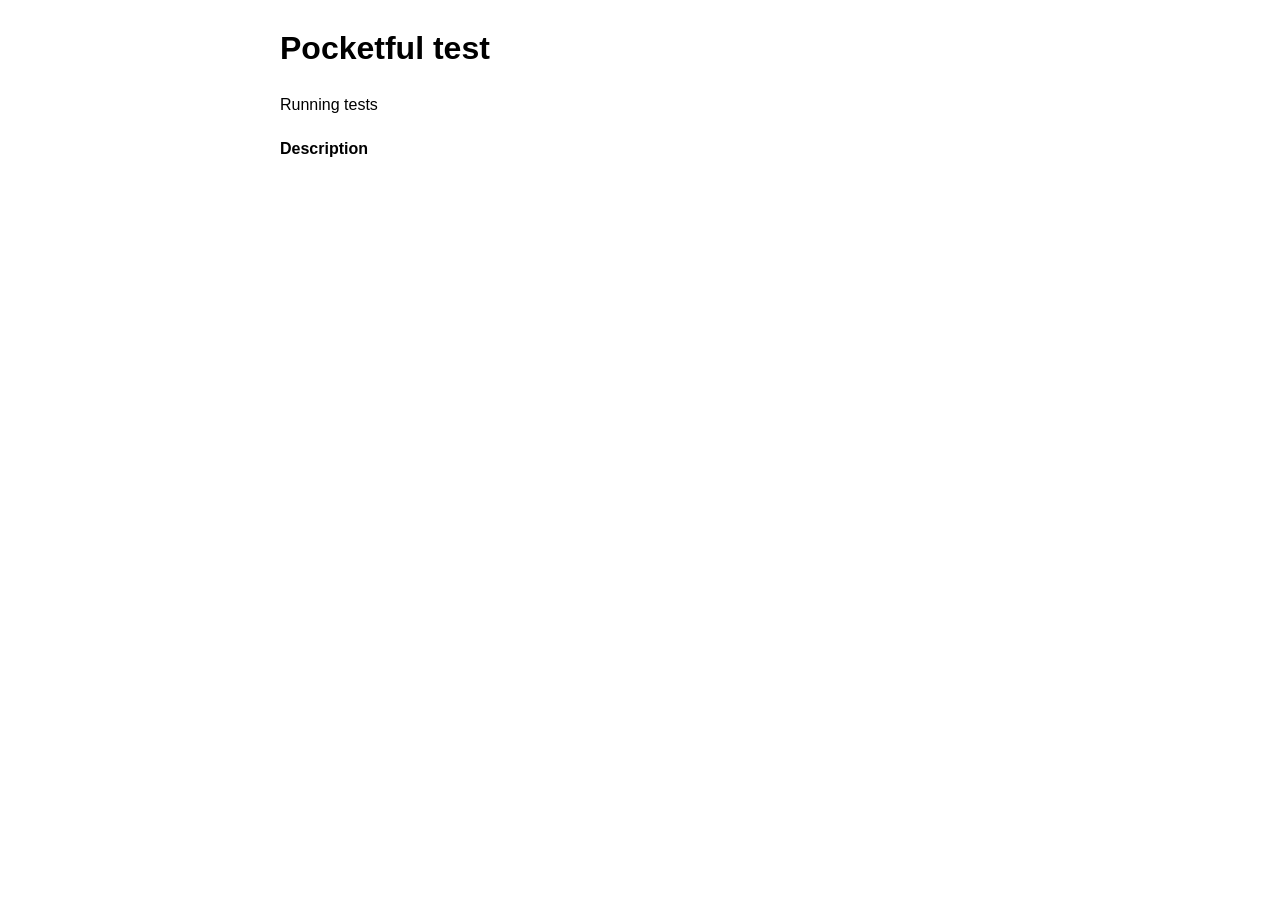
==== test.html @ 877f64f3 "Add test html for testing the scripts" ====
<!DOCTYPE html>
<html lang="en">
<head>
    <meta charset="UTF-8">
    <meta name="viewport" content="width=device-width, initial-scale=1.0">
    <title>Pocketful tests</title>
    <style>
        body {
            font-family: Arial, Helvetica, sans-serif;
            max-width: 720px;
            margin: 24px auto;
            padding: 0 16px;
            line-height: 1.5;
        }

        #results {
            list-style: none;
            padding: 0;
        }

        #results li {
            padding: 4px 0;
        }

        .group {
            margin-top: 16px;
            font-weight: bold;
        }

        .pass {
            color: #0e6b5a;
        }

        .fail {
            color: #a4261f;
            font-weight: bold;
        }
    </style>
</head>
<body>
    <h1>Pocketful test</h1>
    <p id="summary" role="status">Running tests</p>
    <ul id="results"></ul>

    <script type="module" src="tests/validators.test.js"></script>
</body>
</html>
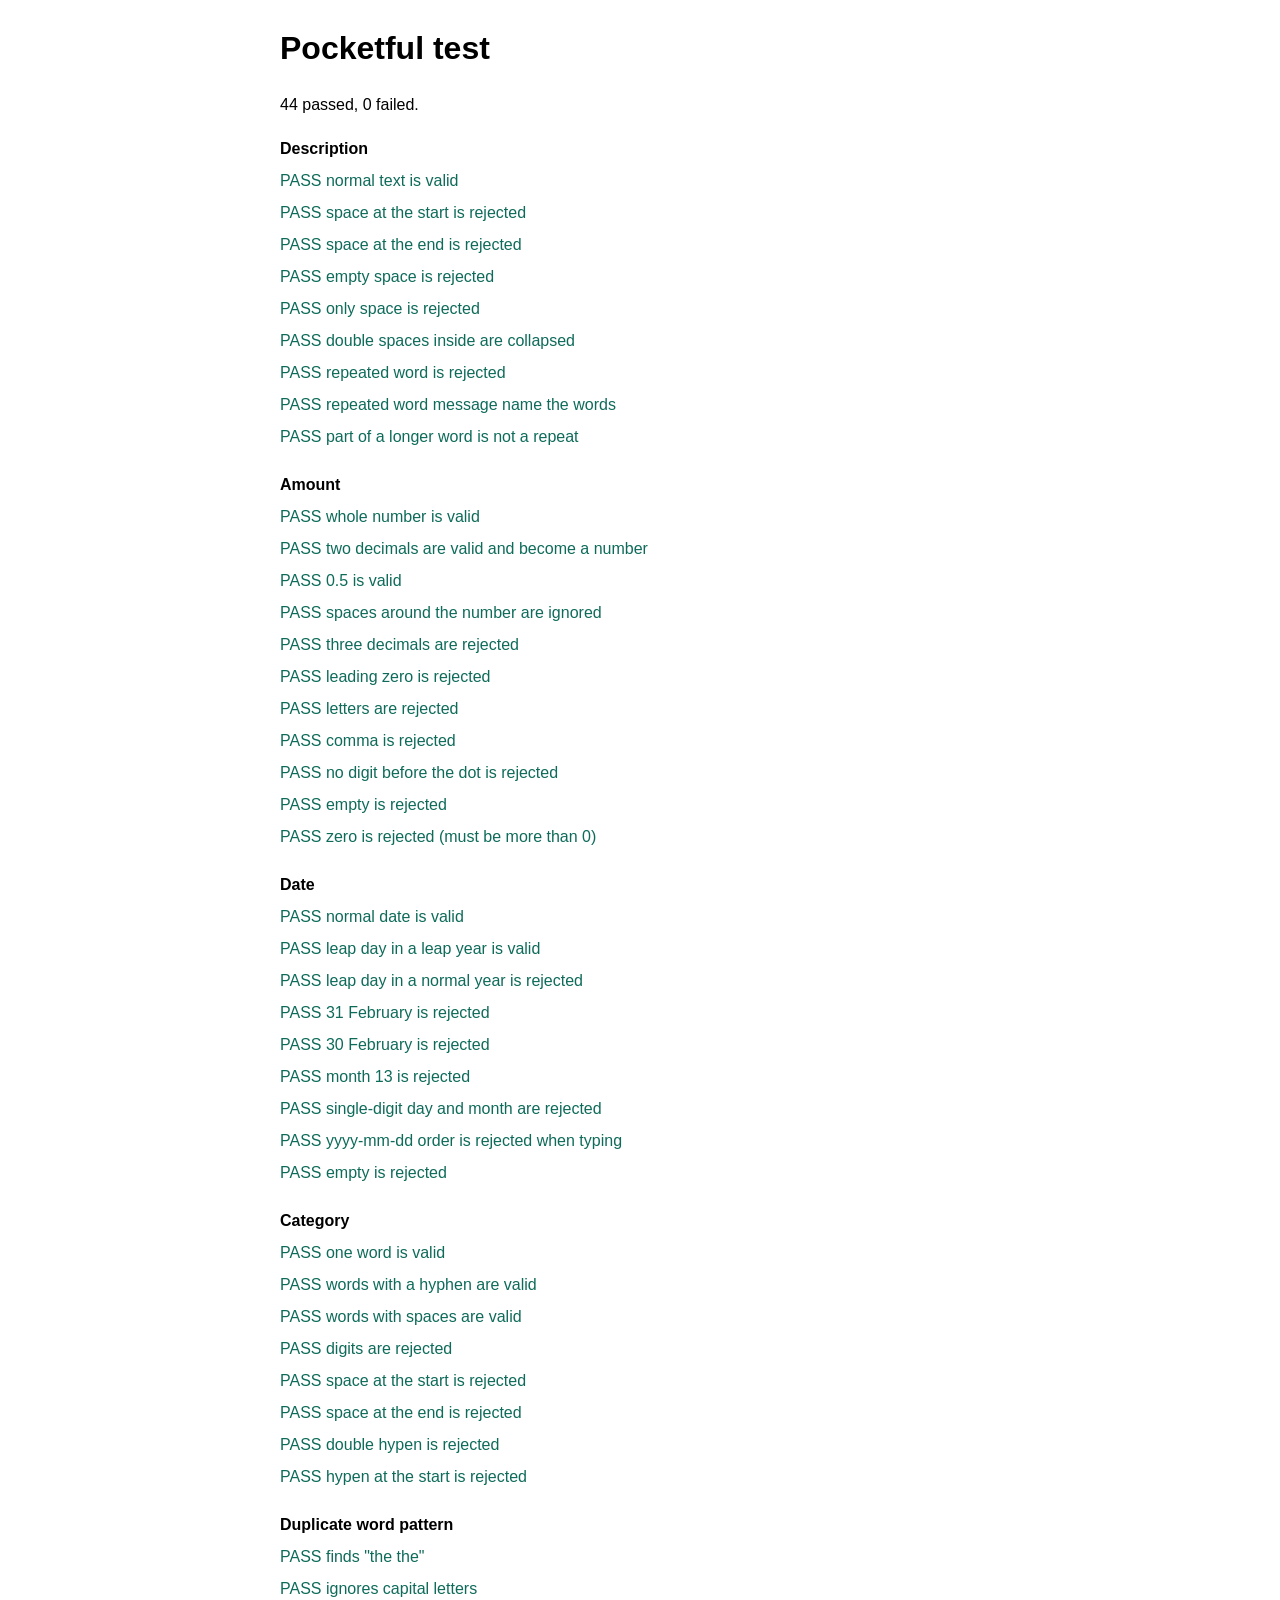
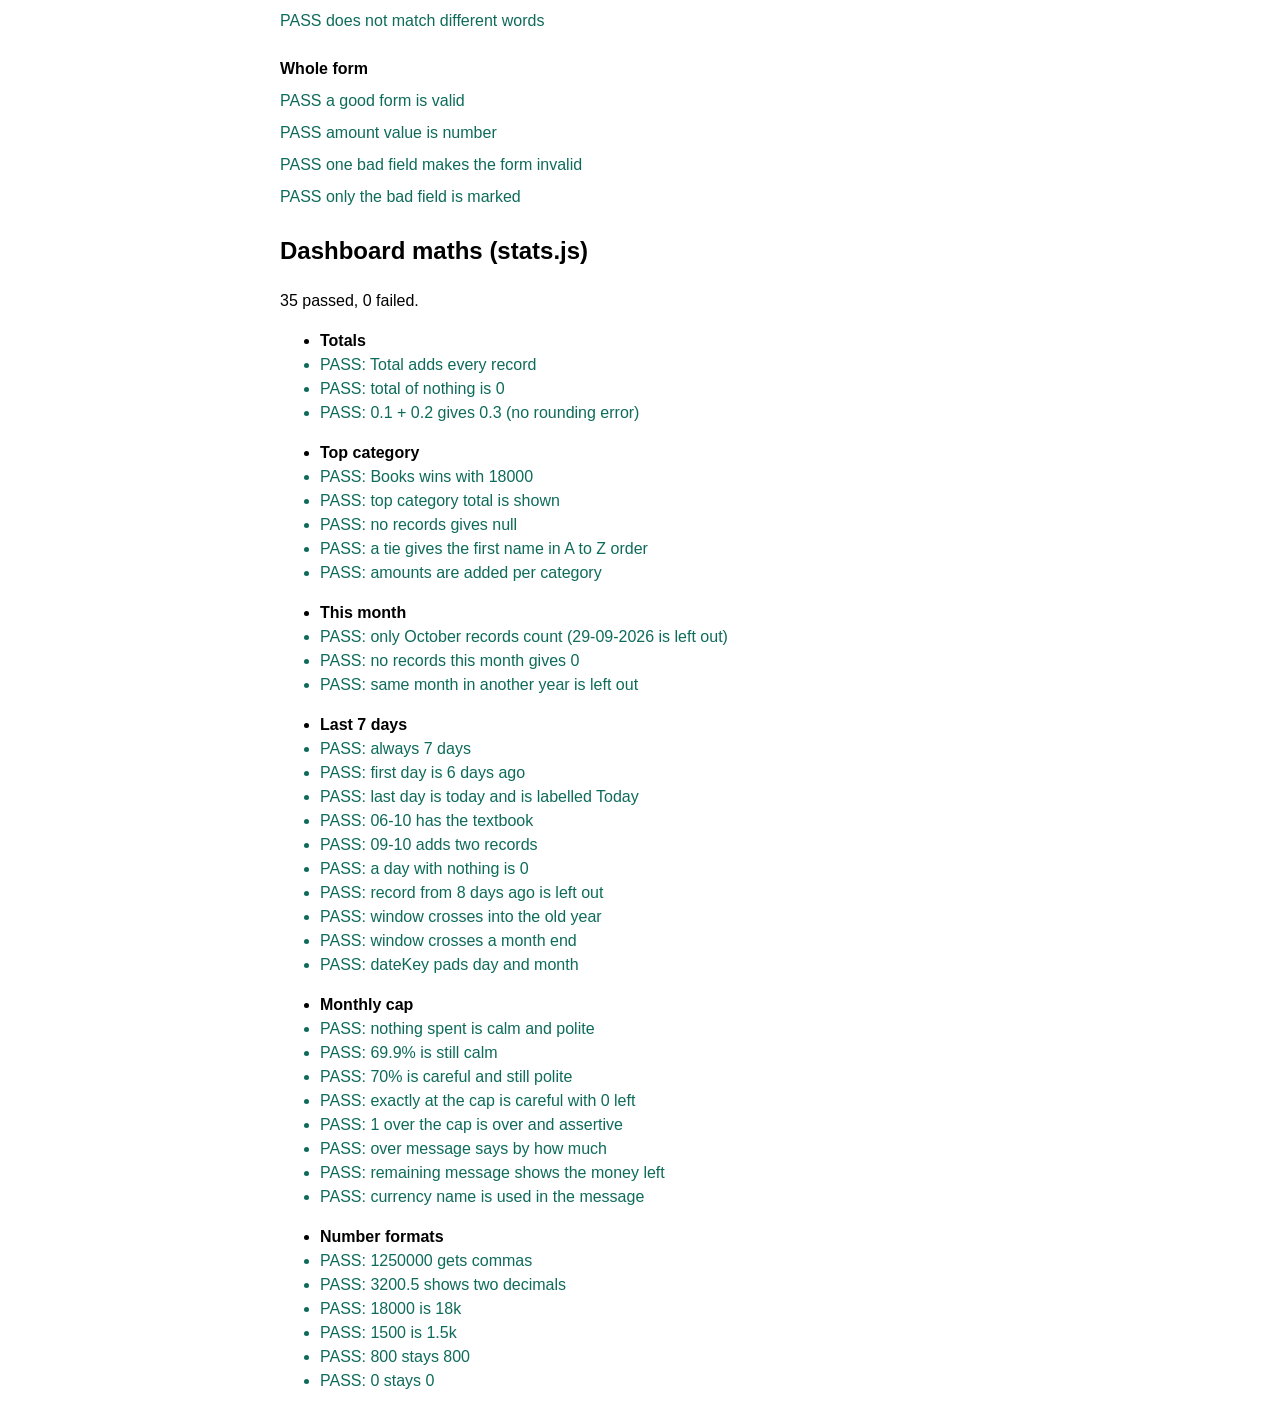
==== commit a4789b5b: "Add new files, dashboar.js, settings.js, stats.js, all for live dashboard functionality, and stat.te" ====
--- a/test.html
+++ b/test.html
@@ -38,10 +38,17 @@
     </style>
 </head>
 <body>
-    <h1>Pocketful test</h1>
-    <p id="summary" role="status">Running tests</p>
-    <ul id="results"></ul>
+    <main>
+        <h1>Pocketful test</h1>
+        <p id="summary" role="status">Running tests</p>
+        <ul id="results"></ul>
+
+        <h2>Dashboard maths (stats.js)</h2>
+        <p id="stats-summary" role="status"> Running tests....</p>
+        <ul id="stats-results"></ul>
+    </main>
 
     <script type="module" src="tests/validators.test.js"></script>
+    <script type="module" src="tests/stats.test.js"></script>
 </body>
 </html>
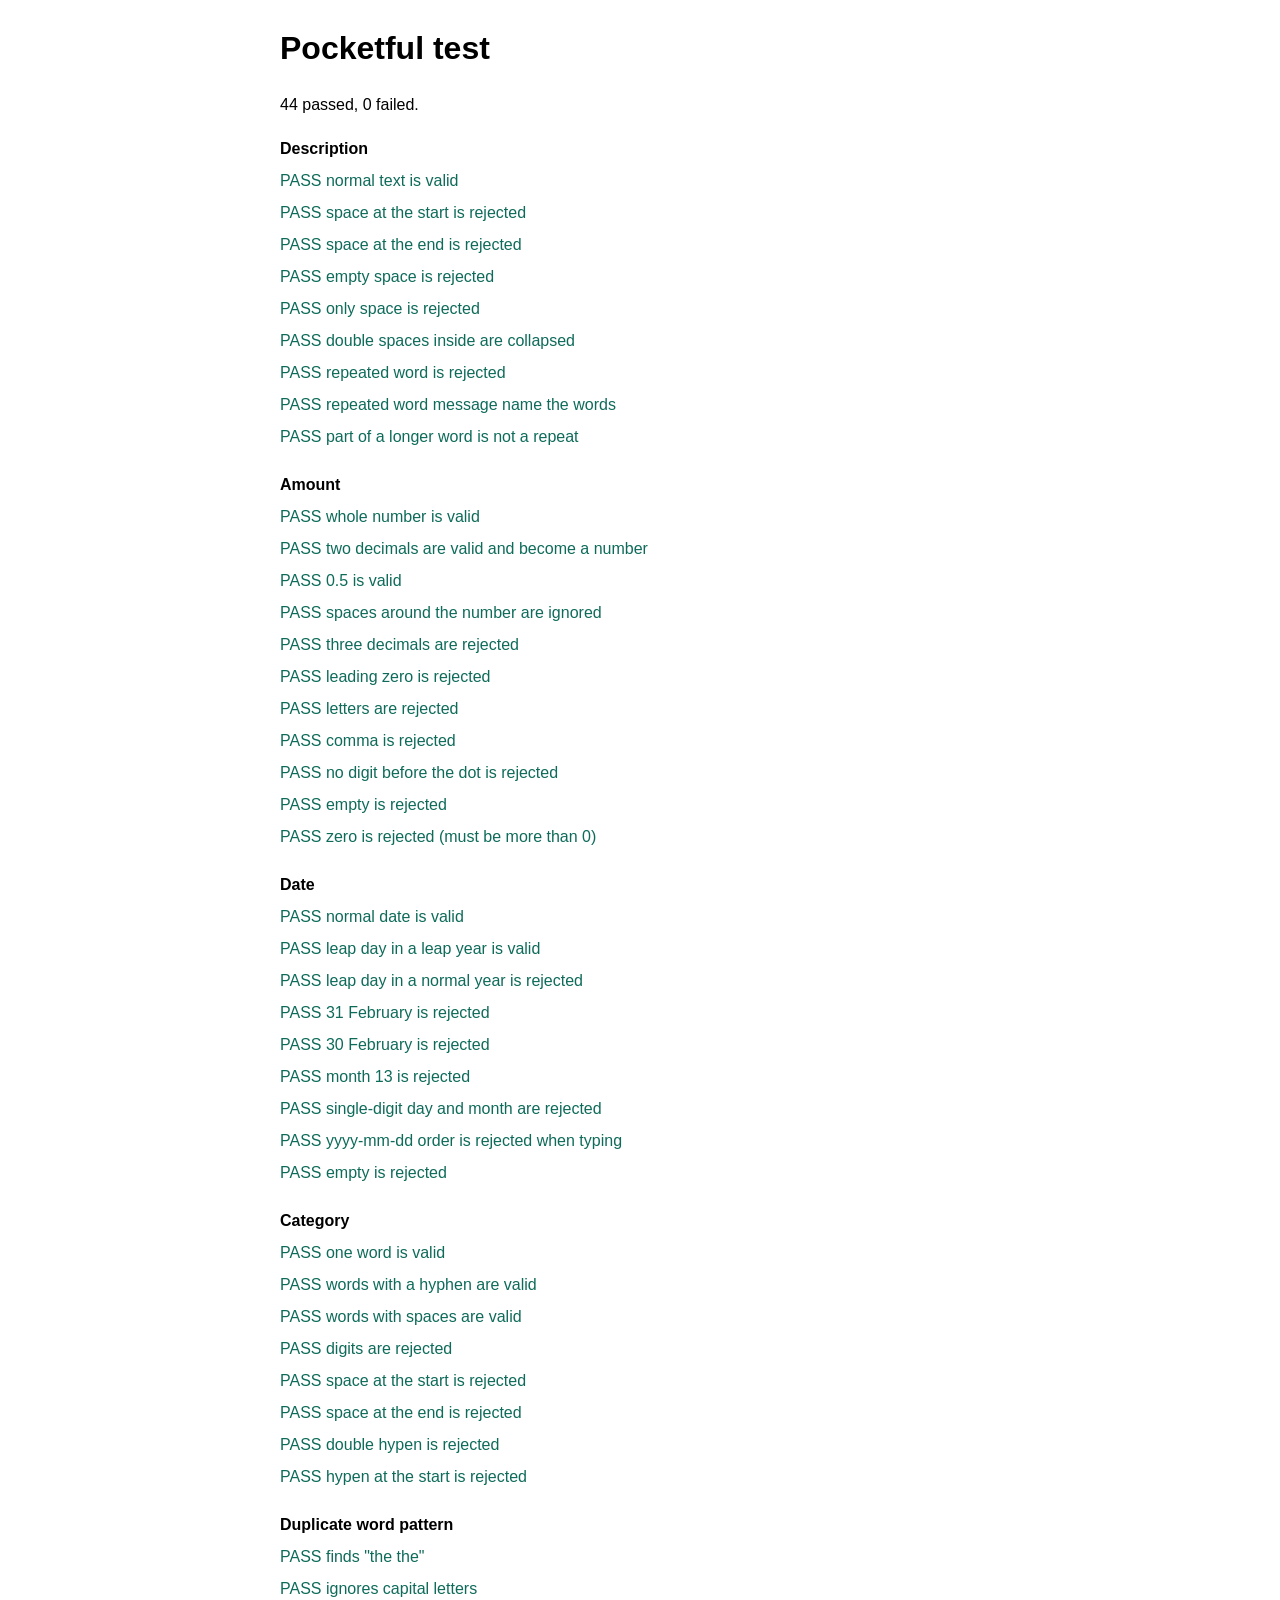
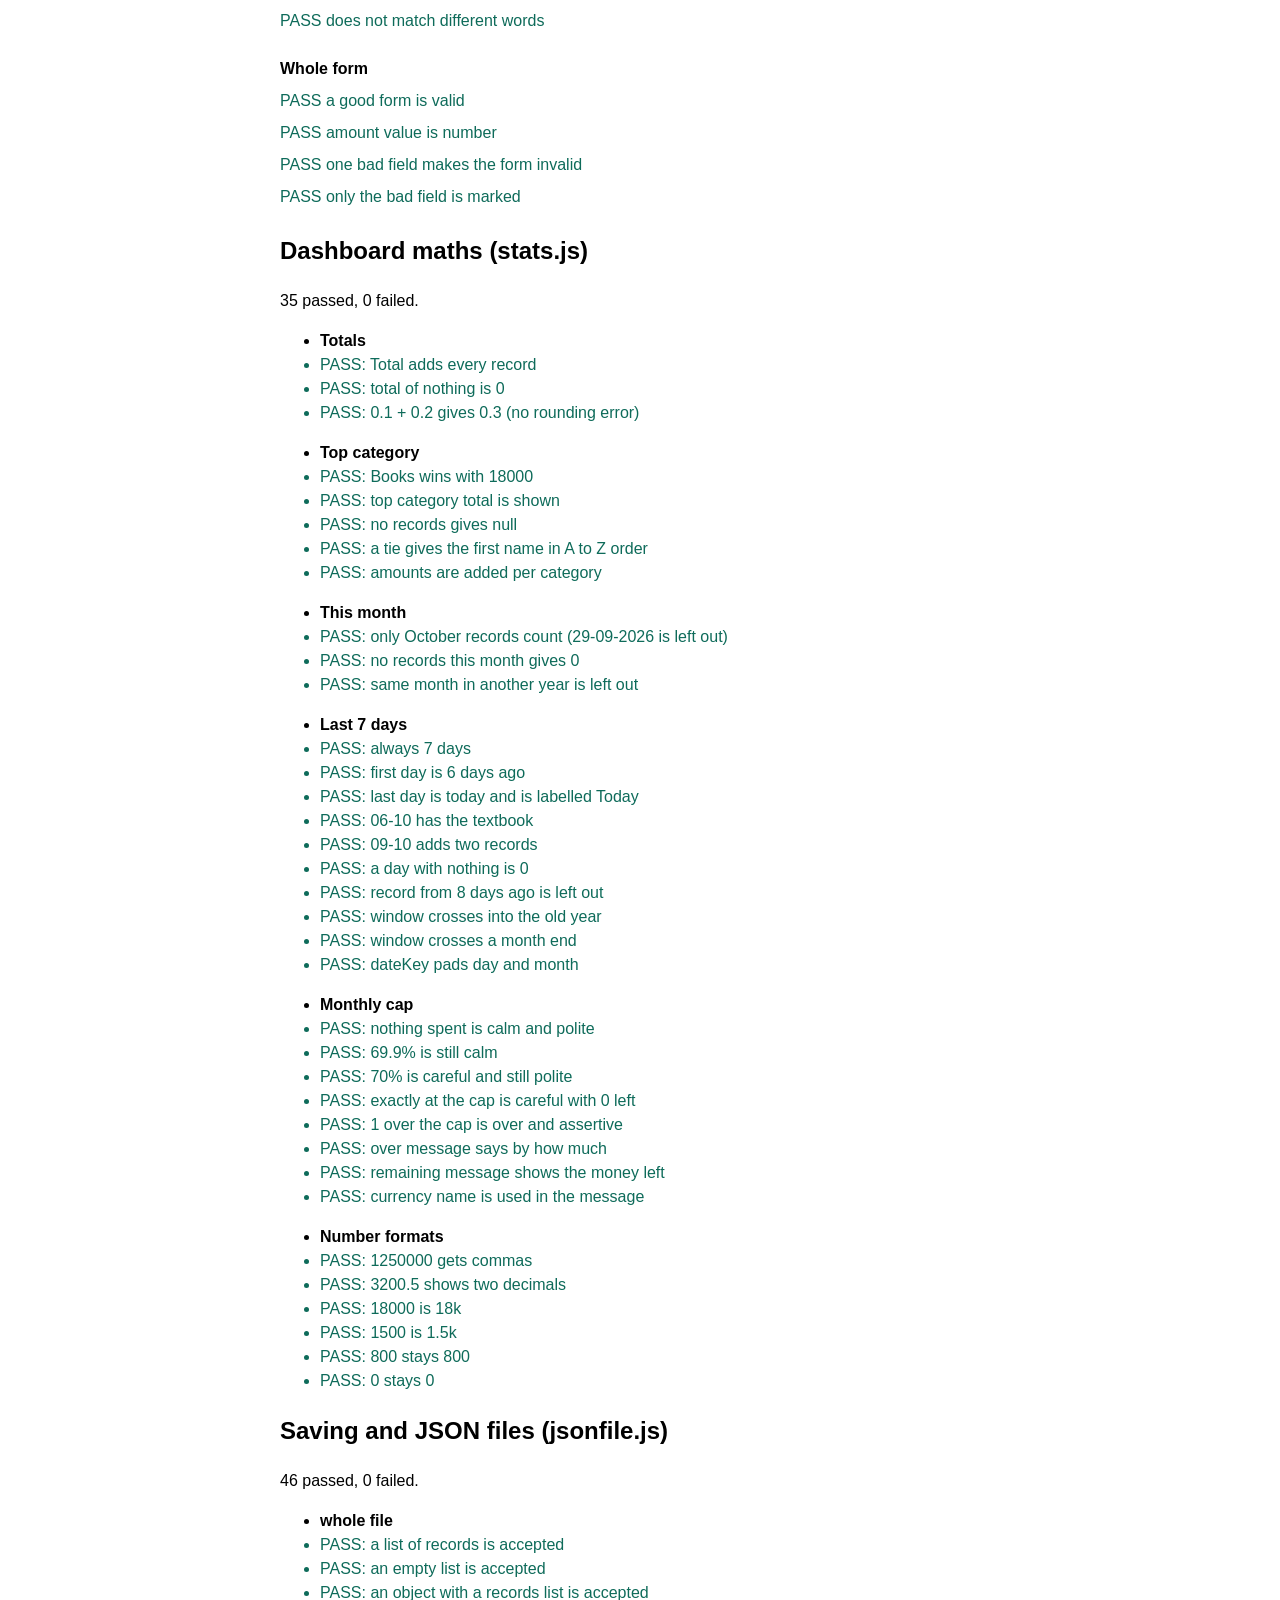
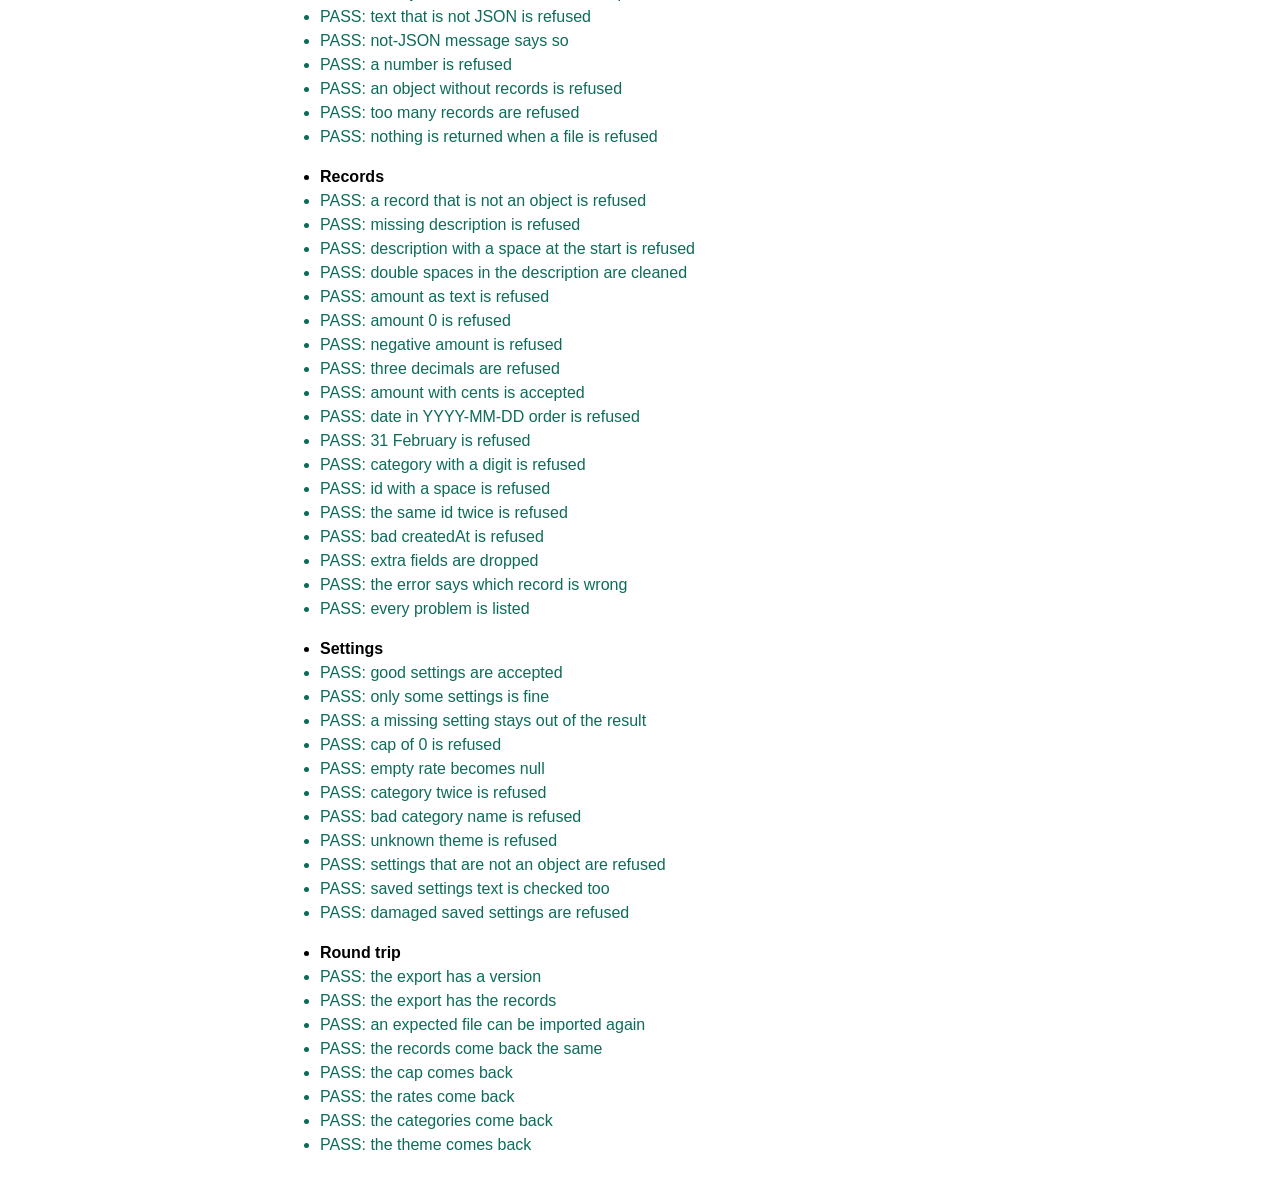
==== commit a7cd58fc: "New files were added, others were modified. Made records and settings save in browser, added file ex" ====
--- a/test.html
+++ b/test.html
@@ -46,9 +46,14 @@
         <h2>Dashboard maths (stats.js)</h2>
         <p id="stats-summary" role="status"> Running tests....</p>
         <ul id="stats-results"></ul>
+
+        <h2>Saving and JSON files (jsonfile.js)</h2>
+        <p id="data-summary" role="status">Running tests...</p>
+        <ul id="data-results"></ul>
     </main>
 
     <script type="module" src="tests/validators.test.js"></script>
     <script type="module" src="tests/stats.test.js"></script>
+    <script type="module" src="tests/jsonfile.test.js"></script>
 </body>
 </html>
